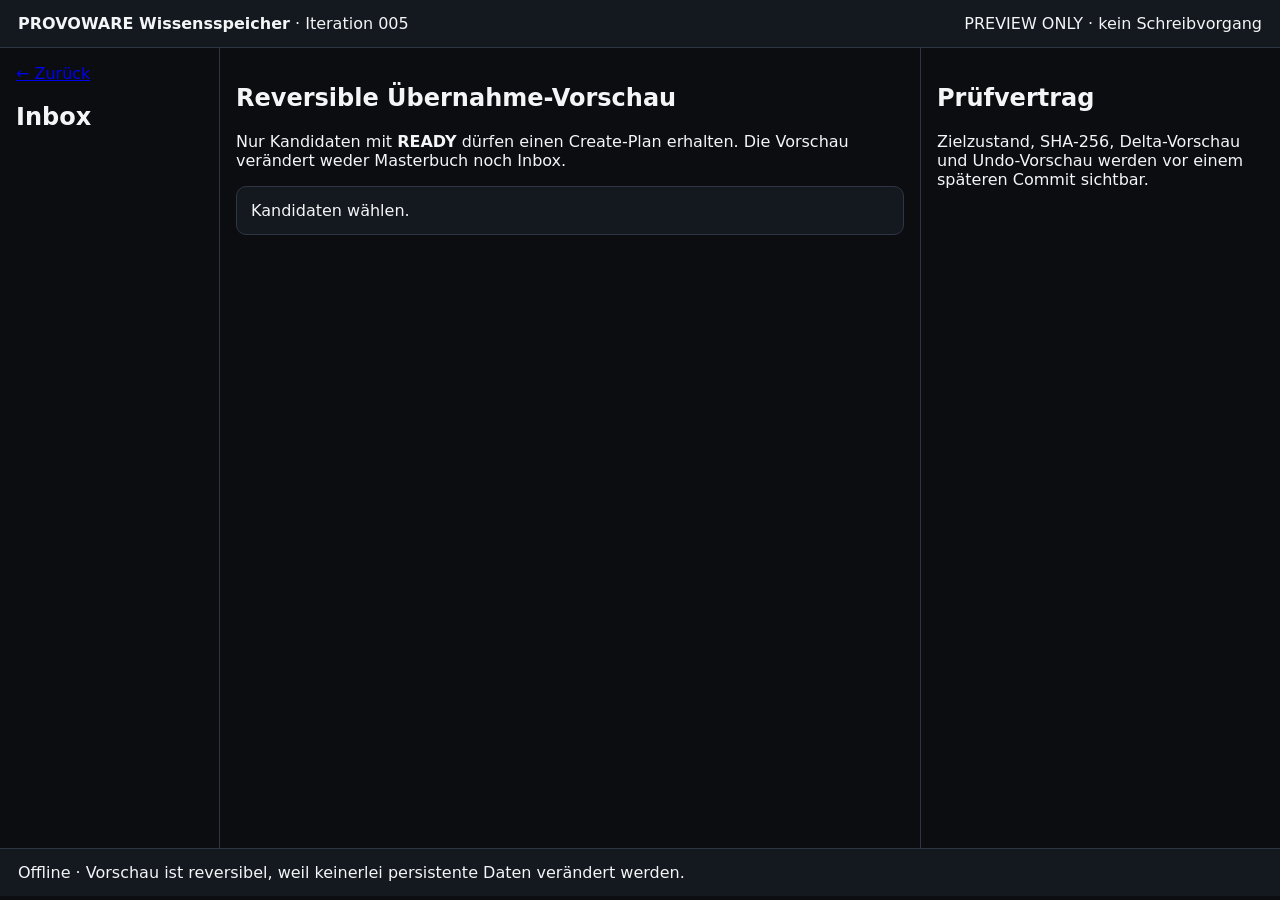
==== preview.html @ b864ba80 "I005: lokale Übernahmevorschau hinzufügen" ====
<!doctype html>
<html lang="de">
<head>
  <meta charset="utf-8">
  <meta name="viewport" content="width=device-width,initial-scale=1">
  <title>PROVOWARE Übernahme-Vorschau</title>
  <link rel="stylesheet" href="src/style.css">
</head>
<body>
  <header><div><strong>PROVOWARE Wissensspeicher</strong> · Iteration 005</div><div>PREVIEW ONLY · kein Schreibvorgang</div></header>
  <main style="grid-template-columns:220px minmax(320px,1fr) 360px">
    <aside><a class="nav-link" href="index.html">← Zurück</a><h2>Inbox</h2><div id="candidate-list"></div></aside>
    <section><h1>Reversible Übernahme-Vorschau</h1><p>Nur Kandidaten mit <strong>READY</strong> dürfen einen Create-Plan erhalten. Die Vorschau verändert weder Masterbuch noch Inbox.</p><div id="plan" class="card" tabindex="0">Kandidaten wählen.</div></section>
    <aside id="detail" class="detail"><h2>Prüfvertrag</h2><p>Zielzustand, SHA-256, Delta-Vorschau und Undo-Vorschau werden vor einem späteren Commit sichtbar.</p></aside>
  </main>
  <footer>Offline · Vorschau ist reversibel, weil keinerlei persistente Daten verändert werden.</footer>
  <script src="src/seed.js"></script>
  <script src="src/inbox.js"></script>
  <script src="src/preview.js"></script>
</body>
</html>
---- src/style.css ----
:root{font-family:system-ui,sans-serif;background:#0b0d10;color:#f3f5f7}*{box-sizing:border-box}body{margin:0}header,footer{padding:14px 18px;background:#14181f;border-bottom:1px solid #2e3645;display:flex;justify-content:space-between;gap:16px}footer{border-top:1px solid #2e3645;border-bottom:0}main{display:grid;grid-template-columns:210px minmax(320px,1fr) 320px;min-height:calc(100vh - 100px)}aside{padding:16px;border-right:1px solid #2e3645}.detail{border-left:1px solid #2e3645;border-right:0}aside button{display:block;width:100%;text-align:left;margin:0 0 8px;padding:11px;border:1px solid #2e3645;background:#14181f;color:#f3f5f7;border-radius:8px}aside button.active,aside button:focus,.card:focus{outline:3px solid #00e0d4;outline-offset:1px}section{padding:16px}.toolbar{display:flex;gap:12px;align-items:center;margin-bottom:14px}input{flex:1;padding:12px;background:#10141b;color:#f3f5f7;border:1px solid #2e3645;border-radius:8px}.cards{display:grid;grid-template-columns:repeat(auto-fit,minmax(260px,1fr));gap:12px}.card{border:1px solid #2e3645;background:#14181f;border-radius:10px;padding:14px;cursor:pointer}.card-head{display:flex;gap:10px;align-items:flex-start;justify-content:space-between}.card-head h3{margin-top:0}.chips{display:flex;flex-wrap:wrap;gap:6px}.chip,.status{font-size:.82rem;background:#1d2330;padding:4px 7px;border-radius:999px}.status{font-weight:700;border:1px solid currentColor;white-space:nowrap}.status-ready::before{content:'✓ '}.status-duplicate::before{content:'≡ '}.status-conflict::before{content:'⚠ '}.status-blocked::before{content:'× '}@media(max-width:900px){main{grid-template-columns:1fr}main>aside{border:0;border-bottom:1px solid #2e3645}.detail{border-top:1px solid #2e3645}.card-head{display:block}.status{display:inline-block;margin-bottom:8px}}
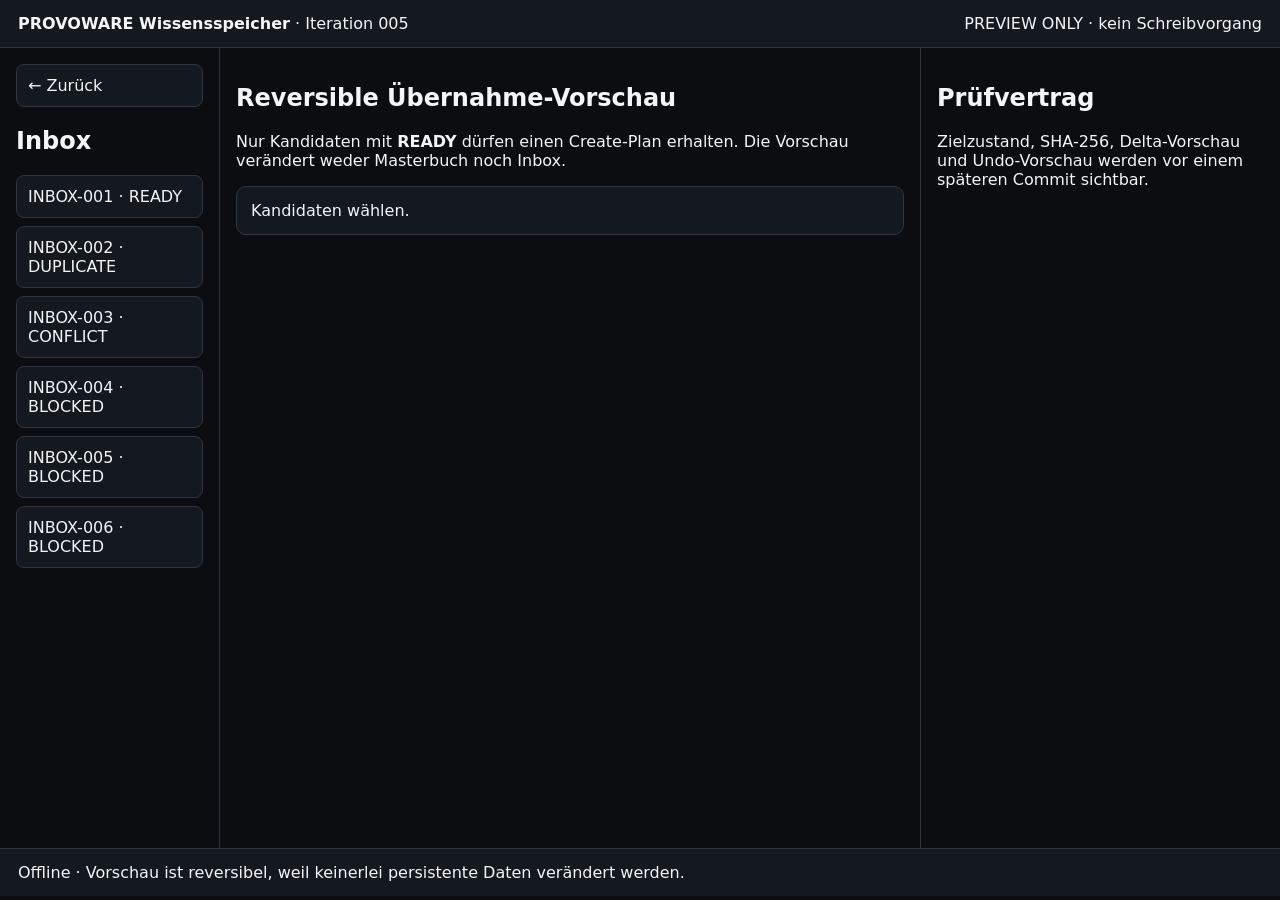
==== commit bf63512e: "fix: use one shared browser preflight in both read-only views" ====
--- a/preview.html
+++ b/preview.html
@@ -14,6 +14,8 @@
     <aside id="detail" class="detail"><h2>Prüfvertrag</h2><p>Zielzustand, SHA-256, Delta-Vorschau und Undo-Vorschau werden vor einem späteren Commit sichtbar.</p></aside>
   </main>
   <footer>Offline · Vorschau ist reversibel, weil keinerlei persistente Daten verändert werden.</footer>
+  <script src="src/registries.js"></script>
+  <script src="src/preflight.js"></script>
   <script src="src/seed.js"></script>
   <script src="src/inbox.js"></script>
   <script src="src/preview.js"></script>
--- a/src/style.css
+++ b/src/style.css
@@ -1 +1 @@
-:root{font-family:system-ui,sans-serif;background:#0b0d10;color:#f3f5f7}*{box-sizing:border-box}body{margin:0}header,footer{padding:14px 18px;background:#14181f;border-bottom:1px solid #2e3645;display:flex;justify-content:space-between;gap:16px}footer{border-top:1px solid #2e3645;border-bottom:0}main{display:grid;grid-template-columns:210px minmax(320px,1fr) 320px;min-height:calc(100vh - 100px)}aside{padding:16px;border-right:1px solid #2e3645}.detail{border-left:1px solid #2e3645;border-right:0}aside button{display:block;width:100%;text-align:left;margin:0 0 8px;padding:11px;border:1px solid #2e3645;background:#14181f;color:#f3f5f7;border-radius:8px}aside button.active,aside button:focus,.card:focus{outline:3px solid #00e0d4;outline-offset:1px}section{padding:16px}.toolbar{display:flex;gap:12px;align-items:center;margin-bottom:14px}input{flex:1;padding:12px;background:#10141b;color:#f3f5f7;border:1px solid #2e3645;border-radius:8px}.cards{display:grid;grid-template-columns:repeat(auto-fit,minmax(260px,1fr));gap:12px}.card{border:1px solid #2e3645;background:#14181f;border-radius:10px;padding:14px;cursor:pointer}.card-head{display:flex;gap:10px;align-items:flex-start;justify-content:space-between}.card-head h3{margin-top:0}.chips{display:flex;flex-wrap:wrap;gap:6px}.chip,.status{font-size:.82rem;background:#1d2330;padding:4px 7px;border-radius:999px}.status{font-weight:700;border:1px solid currentColor;white-space:nowrap}.status-ready::before{content:'✓ '}.status-duplicate::before{content:'≡ '}.status-conflict::before{content:'⚠ '}.status-blocked::before{content:'× '}@media(max-width:900px){main{grid-template-columns:1fr}main>aside{border:0;border-bottom:1px solid #2e3645}.detail{border-top:1px solid #2e3645}.card-head{display:block}.status{display:inline-block;margin-bottom:8px}}
+:root{font-family:system-ui,sans-serif;background:#0b0d10;color:#f3f5f7}*{box-sizing:border-box}body{margin:0}header,footer{padding:14px 18px;background:#14181f;border-bottom:1px solid #2e3645;display:flex;justify-content:space-between;gap:16px}footer{border-top:1px solid #2e3645;border-bottom:0}main{display:grid;grid-template-columns:210px minmax(320px,1fr) 320px;min-height:calc(100vh - 100px)}aside{padding:16px;border-right:1px solid #2e3645}.detail{border-left:1px solid #2e3645;border-right:0}aside button,.nav-link{display:block;width:100%;text-align:left;margin:0 0 8px;padding:11px;border:1px solid #2e3645;background:#14181f;color:#f3f5f7;border-radius:8px;text-decoration:none;font:inherit}aside button.active,aside button:focus,.nav-link:focus,.card:focus{outline:3px solid #00e0d4;outline-offset:1px}section{padding:16px}.toolbar{display:flex;gap:12px;align-items:center;margin-bottom:14px}input{flex:1;padding:12px;background:#10141b;color:#f3f5f7;border:1px solid #2e3645;border-radius:8px}.cards{display:grid;grid-template-columns:repeat(auto-fit,minmax(260px,1fr));gap:12px}.card{border:1px solid #2e3645;background:#14181f;border-radius:10px;padding:14px;cursor:pointer}.card-head{display:flex;gap:10px;align-items:flex-start;justify-content:space-between}.card-head h3{margin-top:0}.chips{display:flex;flex-wrap:wrap;gap:6px}.chip,.status{font-size:.82rem;background:#1d2330;padding:4px 7px;border-radius:999px}.status{font-weight:700;border:1px solid currentColor;white-space:nowrap}.status-ready::before{content:'✓ '}.status-duplicate::before{content:'≡ '}.status-conflict::before{content:'⚠ '}.status-blocked::before{content:'× '}@media(max-width:900px){main{grid-template-columns:1fr}main>aside{border:0;border-bottom:1px solid #2e3645}.detail{border-top:1px solid #2e3645}.card-head{display:block}.status{display:inline-block;margin-bottom:8px}}
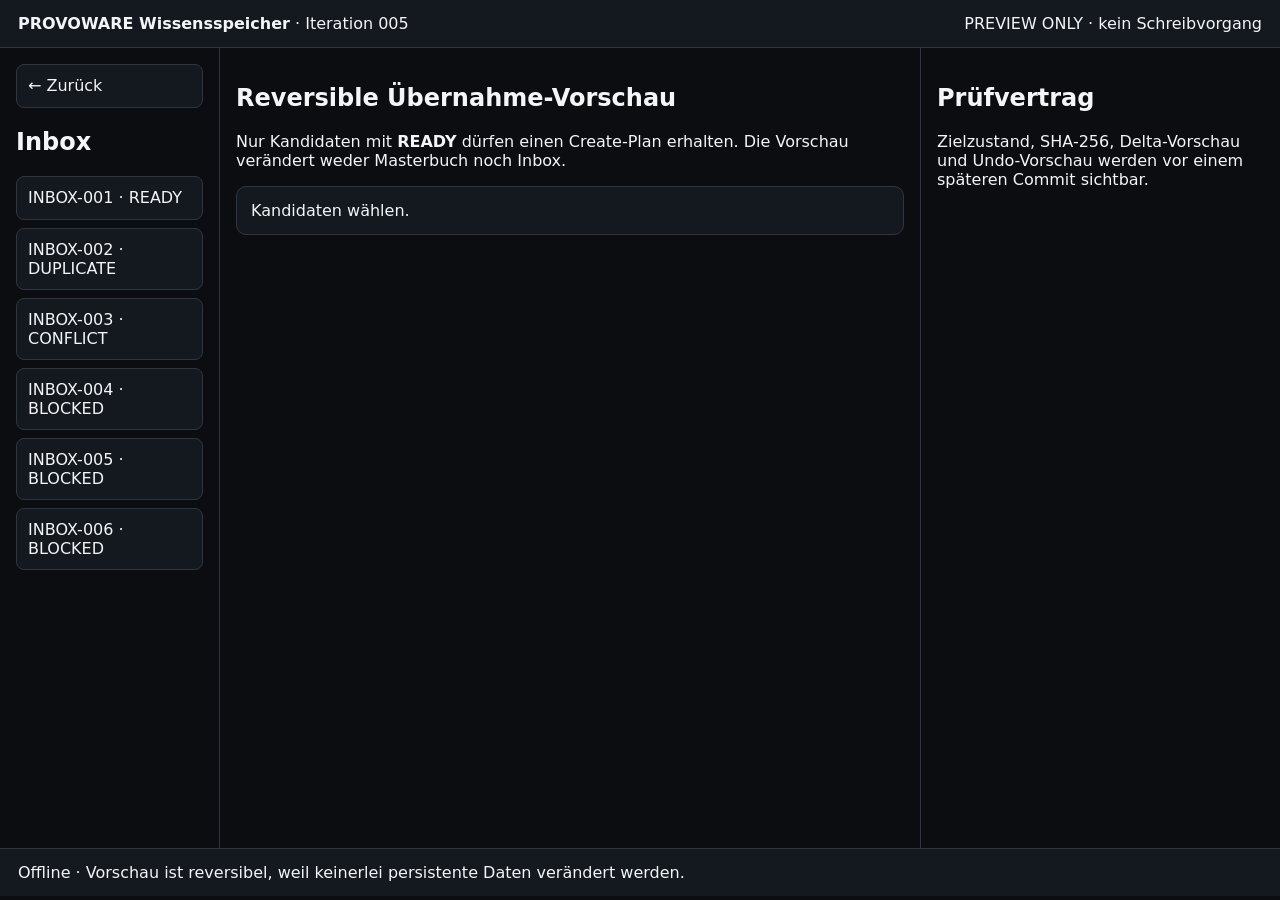
==== commit f5f8c0b9: "fix(ui): responsive Offline-Ansichten und echte Chromium-Regression" ====
--- a/preview.html
+++ b/preview.html
@@ -8,7 +8,7 @@
 </head>
 <body>
   <header><div><strong>PROVOWARE Wissensspeicher</strong> · Iteration 005</div><div>PREVIEW ONLY · kein Schreibvorgang</div></header>
-  <main style="grid-template-columns:220px minmax(320px,1fr) 360px">
+  <main class="preview-layout">
     <aside><a class="nav-link" href="index.html">← Zurück</a><h2>Inbox</h2><div id="candidate-list"></div></aside>
     <section><h1>Reversible Übernahme-Vorschau</h1><p>Nur Kandidaten mit <strong>READY</strong> dürfen einen Create-Plan erhalten. Die Vorschau verändert weder Masterbuch noch Inbox.</p><div id="plan" class="card" tabindex="0">Kandidaten wählen.</div></section>
     <aside id="detail" class="detail"><h2>Prüfvertrag</h2><p>Zielzustand, SHA-256, Delta-Vorschau und Undo-Vorschau werden vor einem späteren Commit sichtbar.</p></aside>
--- a/src/style.css
+++ b/src/style.css
@@ -1 +1,81 @@
-:root{font-family:system-ui,sans-serif;background:#0b0d10;color:#f3f5f7}*{box-sizing:border-box}body{margin:0}header,footer{padding:14px 18px;background:#14181f;border-bottom:1px solid #2e3645;display:flex;justify-content:space-between;gap:16px}footer{border-top:1px solid #2e3645;border-bottom:0}main{display:grid;grid-template-columns:210px minmax(320px,1fr) 320px;min-height:calc(100vh - 100px)}aside{padding:16px;border-right:1px solid #2e3645}.detail{border-left:1px solid #2e3645;border-right:0}aside button,.nav-link{display:block;width:100%;text-align:left;margin:0 0 8px;padding:11px;border:1px solid #2e3645;background:#14181f;color:#f3f5f7;border-radius:8px;text-decoration:none;font:inherit}aside button.active,aside button:focus,.nav-link:focus,.card:focus{outline:3px solid #00e0d4;outline-offset:1px}section{padding:16px}.toolbar{display:flex;gap:12px;align-items:center;margin-bottom:14px}input{flex:1;padding:12px;background:#10141b;color:#f3f5f7;border:1px solid #2e3645;border-radius:8px}.cards{display:grid;grid-template-columns:repeat(auto-fit,minmax(260px,1fr));gap:12px}.card{border:1px solid #2e3645;background:#14181f;border-radius:10px;padding:14px;cursor:pointer}.card-head{display:flex;gap:10px;align-items:flex-start;justify-content:space-between}.card-head h3{margin-top:0}.chips{display:flex;flex-wrap:wrap;gap:6px}.chip,.status{font-size:.82rem;background:#1d2330;padding:4px 7px;border-radius:999px}.status{font-weight:700;border:1px solid currentColor;white-space:nowrap}.status-ready::before{content:'✓ '}.status-duplicate::before{content:'≡ '}.status-conflict::before{content:'⚠ '}.status-blocked::before{content:'× '}@media(max-width:900px){main{grid-template-columns:1fr}main>aside{border:0;border-bottom:1px solid #2e3645}.detail{border-top:1px solid #2e3645}.card-head{display:block}.status{display:inline-block;margin-bottom:8px}}
+:root {
+  font-family: system-ui, sans-serif;
+  background: #0b0d10;
+  color: #f3f5f7;
+}
+* { box-sizing: border-box; }
+body { margin: 0; min-width: 0; overflow-wrap: anywhere; }
+header, footer {
+  padding: 14px 18px;
+  background: #14181f;
+  border-bottom: 1px solid #2e3645;
+  display: flex;
+  flex-wrap: wrap;
+  justify-content: space-between;
+  gap: 12px 16px;
+}
+footer { border-top: 1px solid #2e3645; border-bottom: 0; }
+main {
+  display: grid;
+  grid-template-columns: 210px minmax(0, 1fr) 320px;
+  min-height: calc(100vh - 100px);
+}
+main.preview-layout { grid-template-columns: 220px minmax(0, 1fr) 360px; }
+main > *, .card, .toolbar > * { min-width: 0; }
+aside { padding: 16px; border-right: 1px solid #2e3645; }
+.detail { border-left: 1px solid #2e3645; border-right: 0; }
+aside button, .nav-link {
+  display: block;
+  width: 100%;
+  min-height: 44px;
+  text-align: left;
+  margin: 0 0 8px;
+  padding: 11px;
+  border: 1px solid #2e3645;
+  background: #14181f;
+  color: #f3f5f7;
+  border-radius: 8px;
+  text-decoration: none;
+  font: inherit;
+  cursor: pointer;
+}
+aside button.active { border-color: #00e0d4; }
+aside button:focus-visible, .nav-link:focus-visible,
+.card:focus-visible, input:focus-visible {
+  outline: 3px solid #00e0d4;
+  outline-offset: 2px;
+}
+section { padding: 16px; }
+.toolbar { display: flex; flex-wrap: wrap; gap: 12px; align-items: center; margin-bottom: 14px; }
+input {
+  flex: 1 1 180px;
+  min-width: 0;
+  max-width: 100%;
+  padding: 12px;
+  background: #10141b;
+  color: #f3f5f7;
+  border: 1px solid #2e3645;
+  border-radius: 8px;
+  font: inherit;
+}
+.cards { display: grid; grid-template-columns: repeat(auto-fit, minmax(min(100%, 260px), 1fr)); gap: 12px; }
+.card { border: 1px solid #2e3645; background: #14181f; border-radius: 10px; padding: 14px; cursor: pointer; }
+.card-head { display: flex; flex-wrap: wrap; gap: 10px; align-items: flex-start; justify-content: space-between; }
+.card-head h3 { margin-top: 0; }
+.chips { display: flex; flex-wrap: wrap; gap: 6px; }
+.chip, .status { font-size: .82rem; background: #1d2330; padding: 4px 7px; border-radius: 999px; }
+.status { font-weight: 700; border: 1px solid currentColor; }
+.status-ready::before { content: '✓ '; }
+.status-duplicate::before { content: '≡ '; }
+.status-conflict::before { content: '⚠ '; }
+.status-blocked::before { content: '× '; }
+@media (max-width: 1000px) {
+  main, main.preview-layout { grid-template-columns: minmax(0, 1fr); }
+  main > aside { border: 0; border-bottom: 1px solid #2e3645; }
+  .detail { border-top: 1px solid #2e3645; }
+}
+@media (max-width: 480px) {
+  header, footer, section, aside { padding: 12px; }
+  .card-head { display: block; }
+  .status { display: inline-block; margin-bottom: 8px; }
+}
